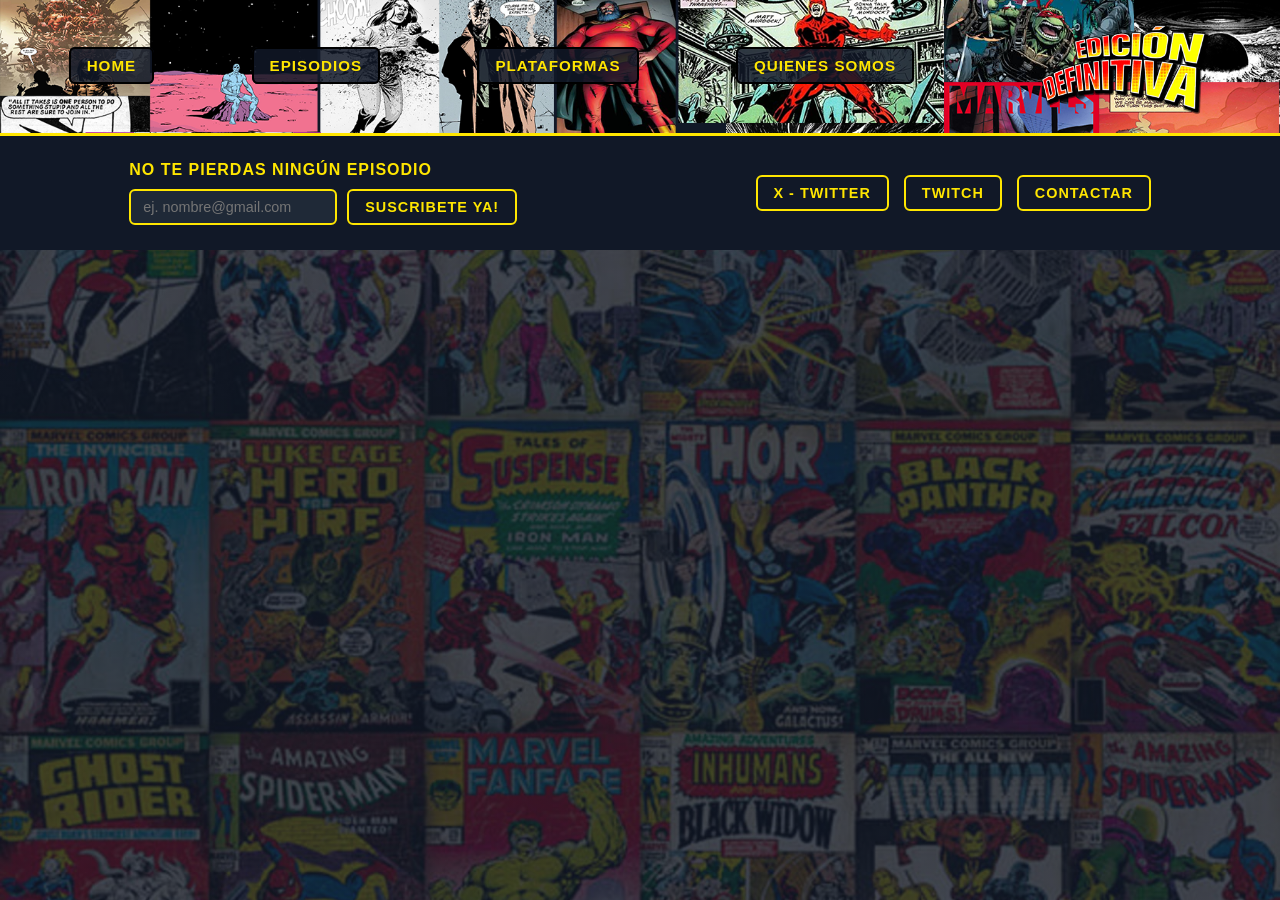
==== Actividad_Evaluable_LM1/about.html @ adc37ef7 "creación estructura" ====
<!DOCTYPE html>
<html lang="en">
<head>
    <meta charset="UTF-8">
    <meta name="viewport" content="width=device-width, initial-scale=1.0">
    <title>ABOUT</title>
    <link rel="stylesheet" href="./utils/style.css" />
</head>
<body>
    <header>
        <div class="container">
            <nav class="accessos">
                <ul>
                    <li><a href="index.html">Home</a></li>
                    <li><a href="episodios.html">Episodios</a></li>
                    <li><a href="sites.html">Plataformas</a></li>
                    <li><a href="about.html">Quienes somos</a></li>
                    <li><img src="./images/LOGO_EDICION_DEFINITIVA.png"></li>
                </ul>
            </nav>
        </div>
    </header>

    <main> 

    </main>

    <footer id="contacto">
        <div class="container">
            <div class="newsletter">
                <h3>No te pierdas ningún episodio</h3>
                <form action="#" method="POST">
                <label for="email" class="sr-only">Correo electrónico</label>
                <input type="email" id="email" name="email" placeholder="ej. nombre@gmail.com" required>
                <button type="submit">Suscribete YA!</button>
                </form>
            </div>

            <div class="social">
                <a href="https://x.com/DEFINITIVAPOD" aria-label="X (Twitter)">X - Twitter</a>
                <a href="https://www.twitch.tv/ediciondefinitiva" aria-label="Twitch">Twitch</a>
                <a href="contact.html">Contactar</a>
            </div>
        </div>
    </footer>
    
</body>
</html>
---- Actividad_Evaluable_LM1/utils/style.css ----
/* HEAD */

header {
    background-color: #111827;
    padding:10px 20px;
    background-image: url("../images/banner.png");
    background-size:cover;
    background-repeat: no-repeat;
}

header .container{
    width: 100%;
}
header nav .accesos {
    width: 100%
}

header nav ul {
    list-style: none;
    width: 100%;
    margin:0;
    padding: 0;
    display: flex;
    justify-content: space-around;
    align-items: center;
    text-transform: uppercase;
}

header nav img {
    list-style: none;
    display:block;
    width: 200px;
    height: auto;
}

header nav a { 
color: #ffe600;
background-color: rgba(17, 24, 39, 0.85);
padding: 8px 16px;
border-radius: 6px;
border: 2px solid #000000;
font-family: 'Arial Black', Impact, sans-serif;
font-weight: 900;
text-transform: uppercase;
font-size: 0.95rem;
letter-spacing: 1px;
transition: transform 0.2s ease, background-color 0.2s ease;
flex: auto;
text-decoration: none;
}

/* BODY */

body {
 margin: 0;
    background-image: linear-gradient(rgba(17, 24, 39, 0.8), rgba(17, 24, 39, 0.8)), url("../images/background.webp");
    background-size: cover;         
    background-position: center;    
    background-repeat: no-repeat;   
    background-attachment: fixed;   
    min-height: 100vh;              
}

.descripcion {
    background-color: rgba(17, 24, 39, 0.92); 
    border: 2px solid #ffe600;                
    border-radius: 6px;                       
    padding: 20px 25px;                       
    margin: 20px auto;                        
    max-width: 1100px;                        
    color: #f9fafb;                           
    font-family: Arial, Helvetica, sans-serif;
    line-height: 1.6;                         
}

.descripcion h2 {
    color: #ffe600;                           
    margin-top: 0;
    font-style: italic;
}

.descripcion p {
    margin-bottom: 0;
}

textarea {
    width: 100%;
    box-sizing: border-box;
    padding: 10px 12px;
    border-radius: 6px;
    border: 2px solid #ffe600;
    background-color: #1f2937;
    color: #f9fafb;
    font-family: Arial, Helvetica, sans-serif;
    font-size: 0.95rem;
    resize: vertical;
}
.boton-enviar {
    color: #ffe600;
    background-color: rgba(17, 24, 39, 0.9);
    padding: 10px 22px;
    border-radius: 6px;
    border: 2px solid #ffe600;
    font-family: 'Arial Black', Impact, sans-serif;
    font-weight: 900;
    text-transform: uppercase;
    font-size: 0.95rem;
    letter-spacing: 1px;
    cursor: pointer;
    margin-top: 12px;
    transition: transform 0.2s ease, background-color 0.2s ease;
}
/* FOOTER */

footer#contacto {
    background-color: #111827;
    border-top: 3px solid #ffe600;
    padding: 25px 20px;
    color: #f9fafb;
    font-family: 'Arial Black', Impact, sans-serif;
}

footer#contacto .container {
    width: 100%;
    display: flex;
    justify-content: space-around;
    align-items: center;
    flex-wrap: wrap;
    gap: 20px;
}

footer#contacto .newsletter h3 {
    color: #ffe600;
    margin: 0 0 10px 0;
    text-transform: uppercase;
    font-size: 1rem;
    letter-spacing: 1px;
}

footer#contacto .newsletter form {
    display: flex;
    gap: 10px;
    align-items: center;
}

footer#contacto .newsletter input[type="email"] {
    padding: 8px 12px;
    border-radius: 6px;
    border: 2px solid #ffe600;
    background-color: #1f2937;
    color: #f9fafb;
    font-family: Arial, Helvetica, sans-serif;
    font-size: 0.9rem;
}

footer#contacto .newsletter button,
footer#contacto .social a {
    color: #ffe600;
    background-color: rgba(17, 24, 39, 0.85);
    padding: 8px 16px;
    border-radius: 6px;
    border: 2px solid #ffe600;
    font-family: 'Arial Black', Impact, sans-serif;
    font-weight: 900;
    text-transform: uppercase;
    font-size: 0.9rem;
    letter-spacing: 1px;
    text-decoration: none;
    cursor: pointer;
    transition: transform 0.2s ease, background-color 0.2s ease;
}

footer#contacto .newsletter button:hover,
footer#contacto .social a:hover {
    background-color: #ffe600;
    color: #111827;
    transform: scale(1.05);
}

footer#contacto .social {
    display: flex;
    gap: 15px;
    align-items: center;
}

.sr-only {
    position: absolute;
    width: 1px;
    height: 1px;
    overflow: hidden;
    clip: rect(0, 0, 0, 0);
}
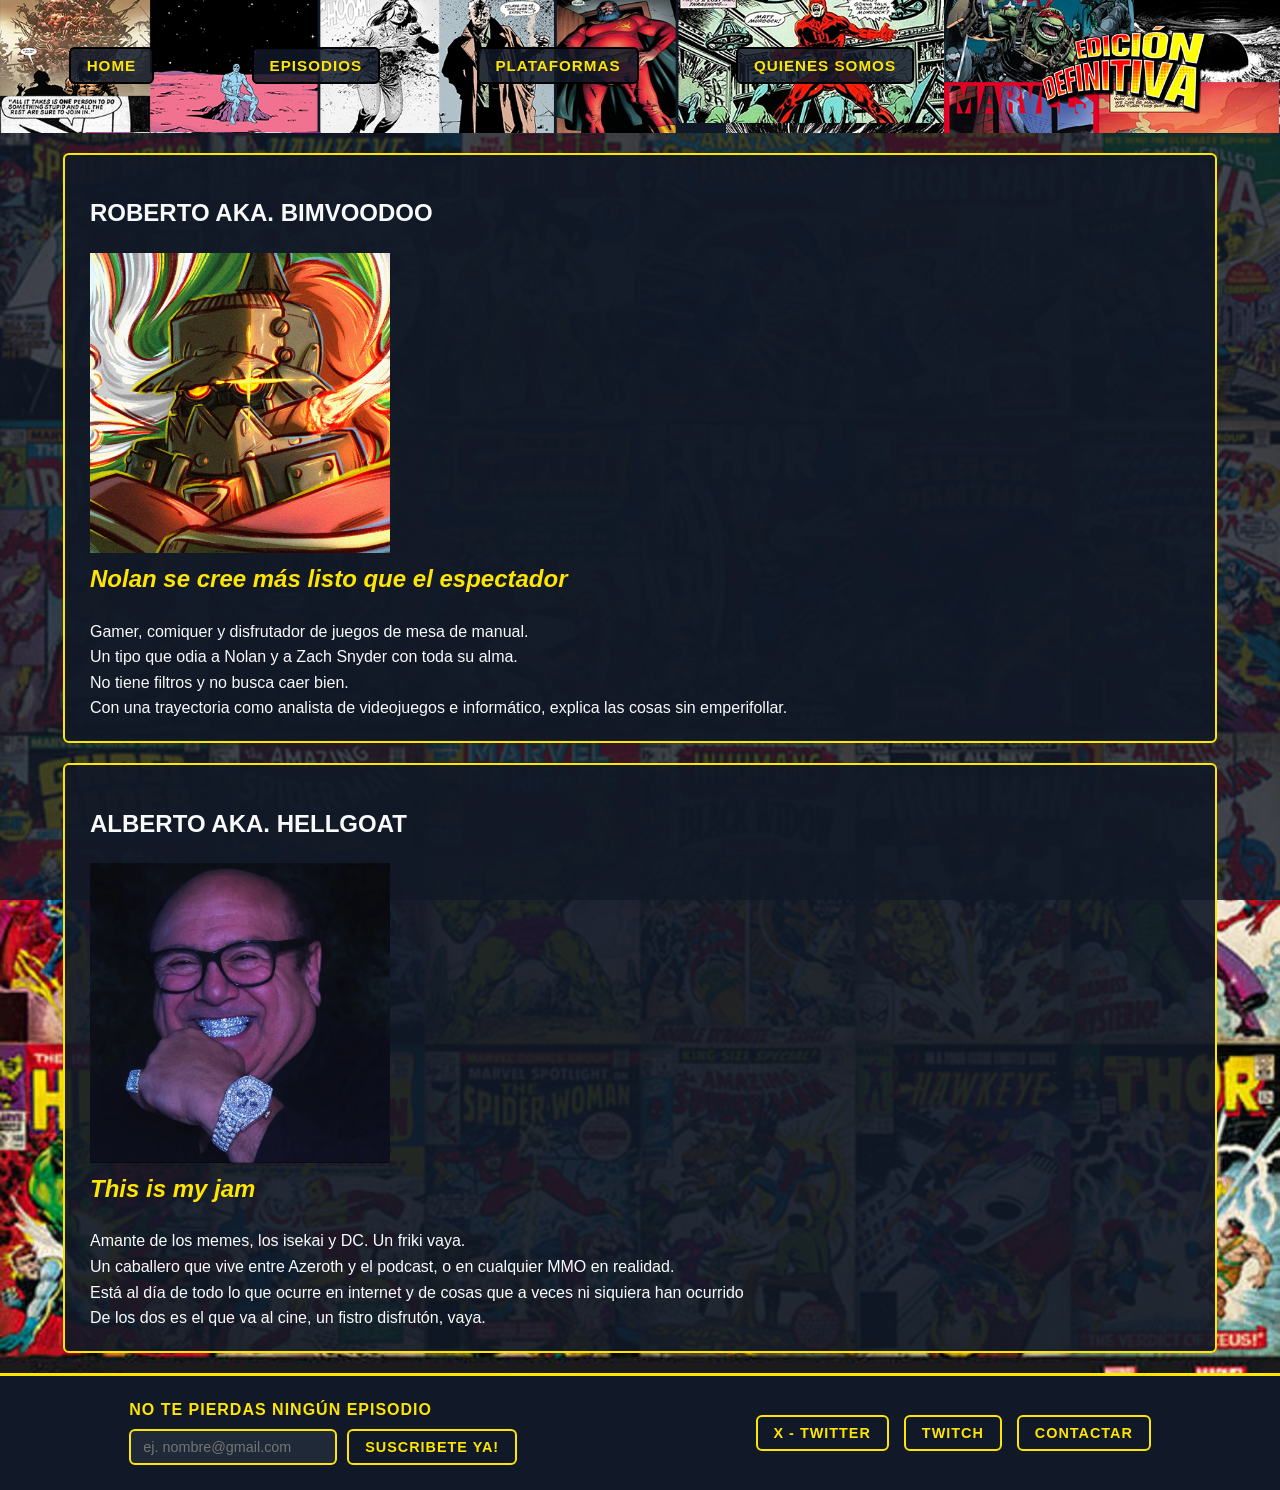
==== commit a5496c63: "contenido + img colaboradores" ====
--- a/Actividad_Evaluable_LM1/about.html
+++ b/Actividad_Evaluable_LM1/about.html
@@ -22,7 +22,30 @@
     </header>
 
     <main> 
-
+        <section class="colaboradores">
+            <h1>ROBERTO AKA. BIMVOODOO</h1>
+            <div class="colaboradores-imagen">
+            <img src="./images/IMAGE_ROBERTO.png">
+            </div>
+            <div class="colaboradores-imagen">
+            <h2>Nolan se cree más listo que el espectador</h2>
+            <p> Gamer, comiquer y disfrutador de juegos de mesa de manual. <br>
+                Un tipo que odia a Nolan y a Zach Snyder con toda su alma. <br>
+                No tiene filtros y no busca caer bien.<br>
+                Con una trayectoria como analista de videojuegos e informático, explica las cosas sin emperifollar.<br>
+            </p>
+            </div>
+        </section>
+        <section class="colaboradores">       
+            <h1>ALBERTO AKA. HELLGOAT</h1>
+            <img src="./images/IMAGE_ALBERTO.png">
+            <h2>This is my jam</h2>
+            <p> Amante de los memes, los isekai y DC. Un friki vaya.<br>
+                Un caballero que vive entre Azeroth y el podcast, o en cualquier MMO en realidad.<br>
+                Está al día de todo lo que ocurre en internet y de cosas que a veces ni siquiera han ocurrido <br>
+                De los dos es el que va al cine, un fistro disfrutón, vaya.<br>    
+            </p>
+        </section>
     </main>
 
     <footer id="contacto">
--- a/Actividad_Evaluable_LM1/utils/style.css
+++ b/Actividad_Evaluable_LM1/utils/style.css
@@ -83,6 +83,36 @@
     margin-bottom: 0;
 }
 
+.colaboradores {
+    background-color: rgba(17, 24, 39, 0.92); 
+    border: 2px solid #ffe600;                
+    border-radius: 6px;                       
+    padding: 20px 25px;                       
+    margin: 20px auto;                        
+    max-width: 1100px;                        
+    color: #f9fafb;                           
+    font-family: Arial, Helvetica, sans-serif;
+    line-height: 1.6;                    
+}
+
+.colaboradores h2 {
+    color: #ffe600;                           
+    margin-top: 0;
+    font-style: italic;
+    display: flex;
+    align-items: flex-start;   
+}
+
+.colaboradores p {
+    margin-bottom: 0; 
+}
+
+.colaboradores img {
+    width: 300px;
+    height: auto;
+}
+
+
 textarea {
     width: 100%;
     box-sizing: border-box;
